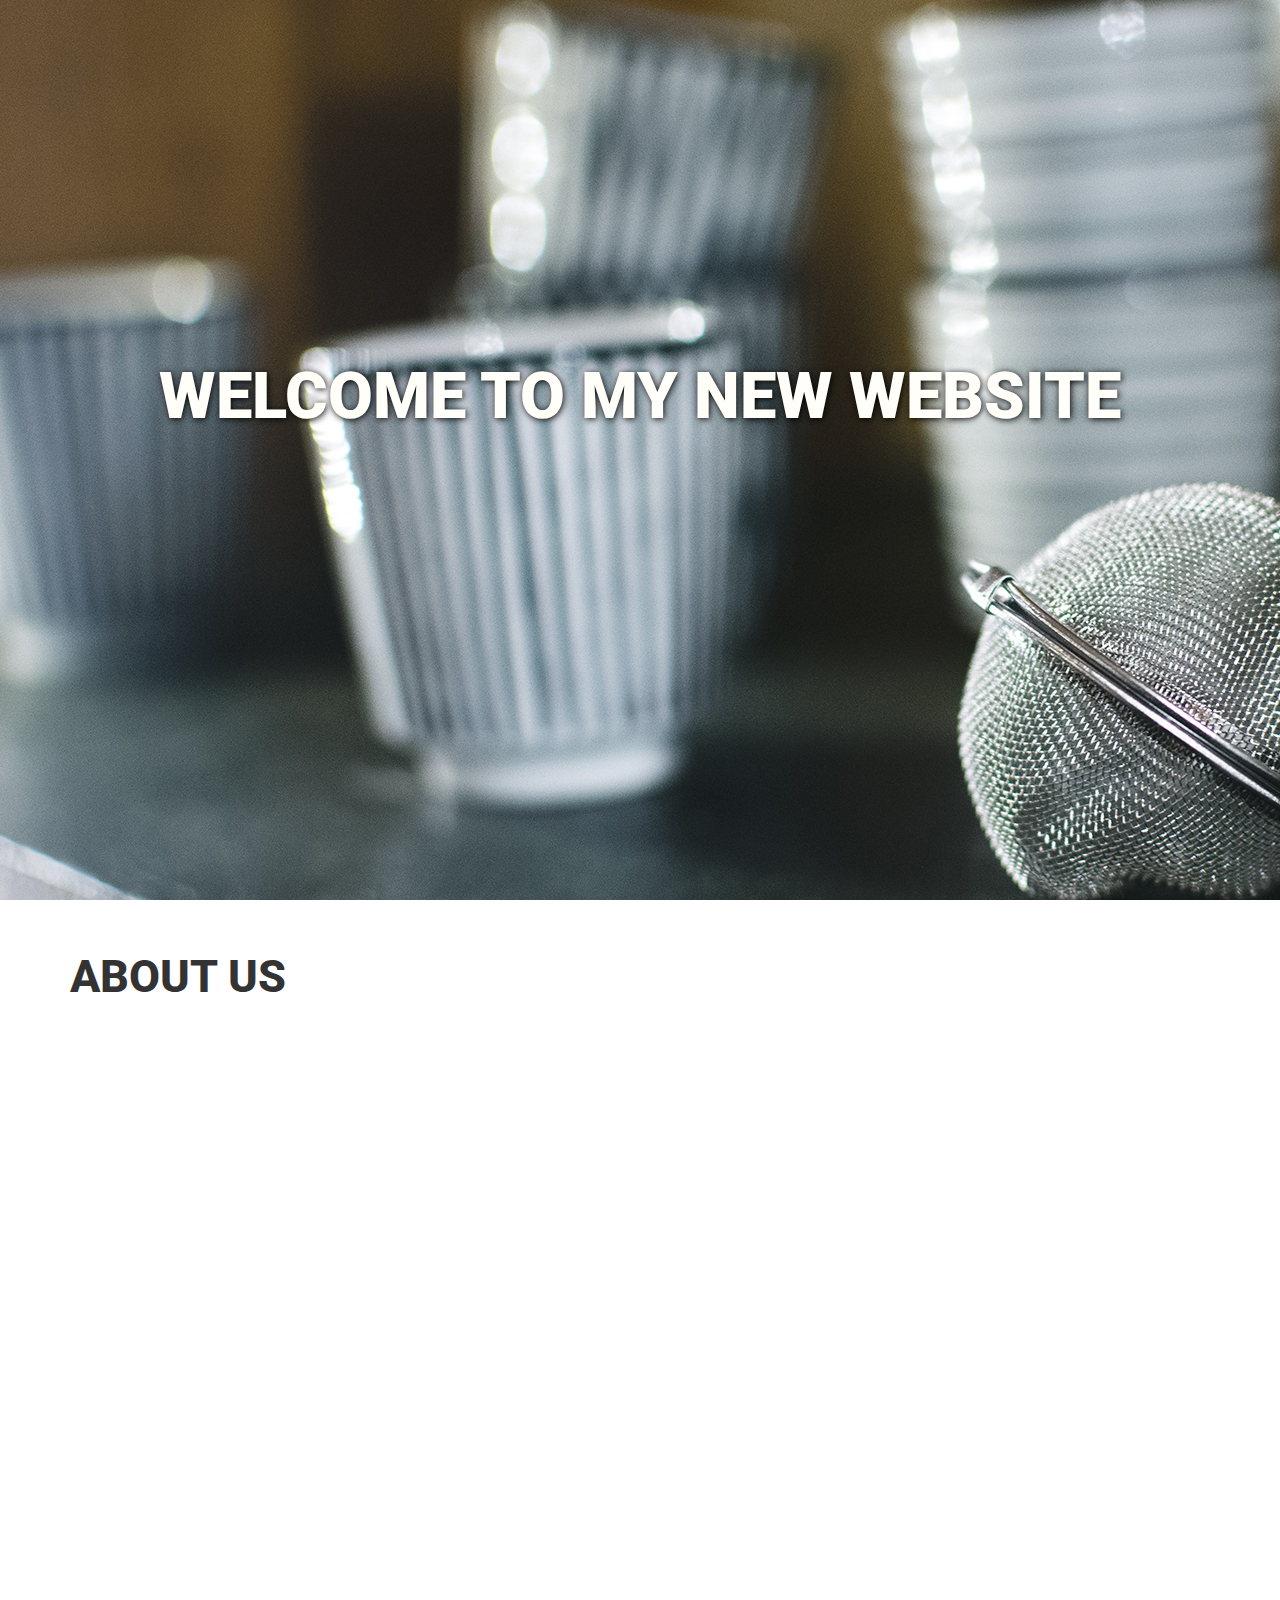
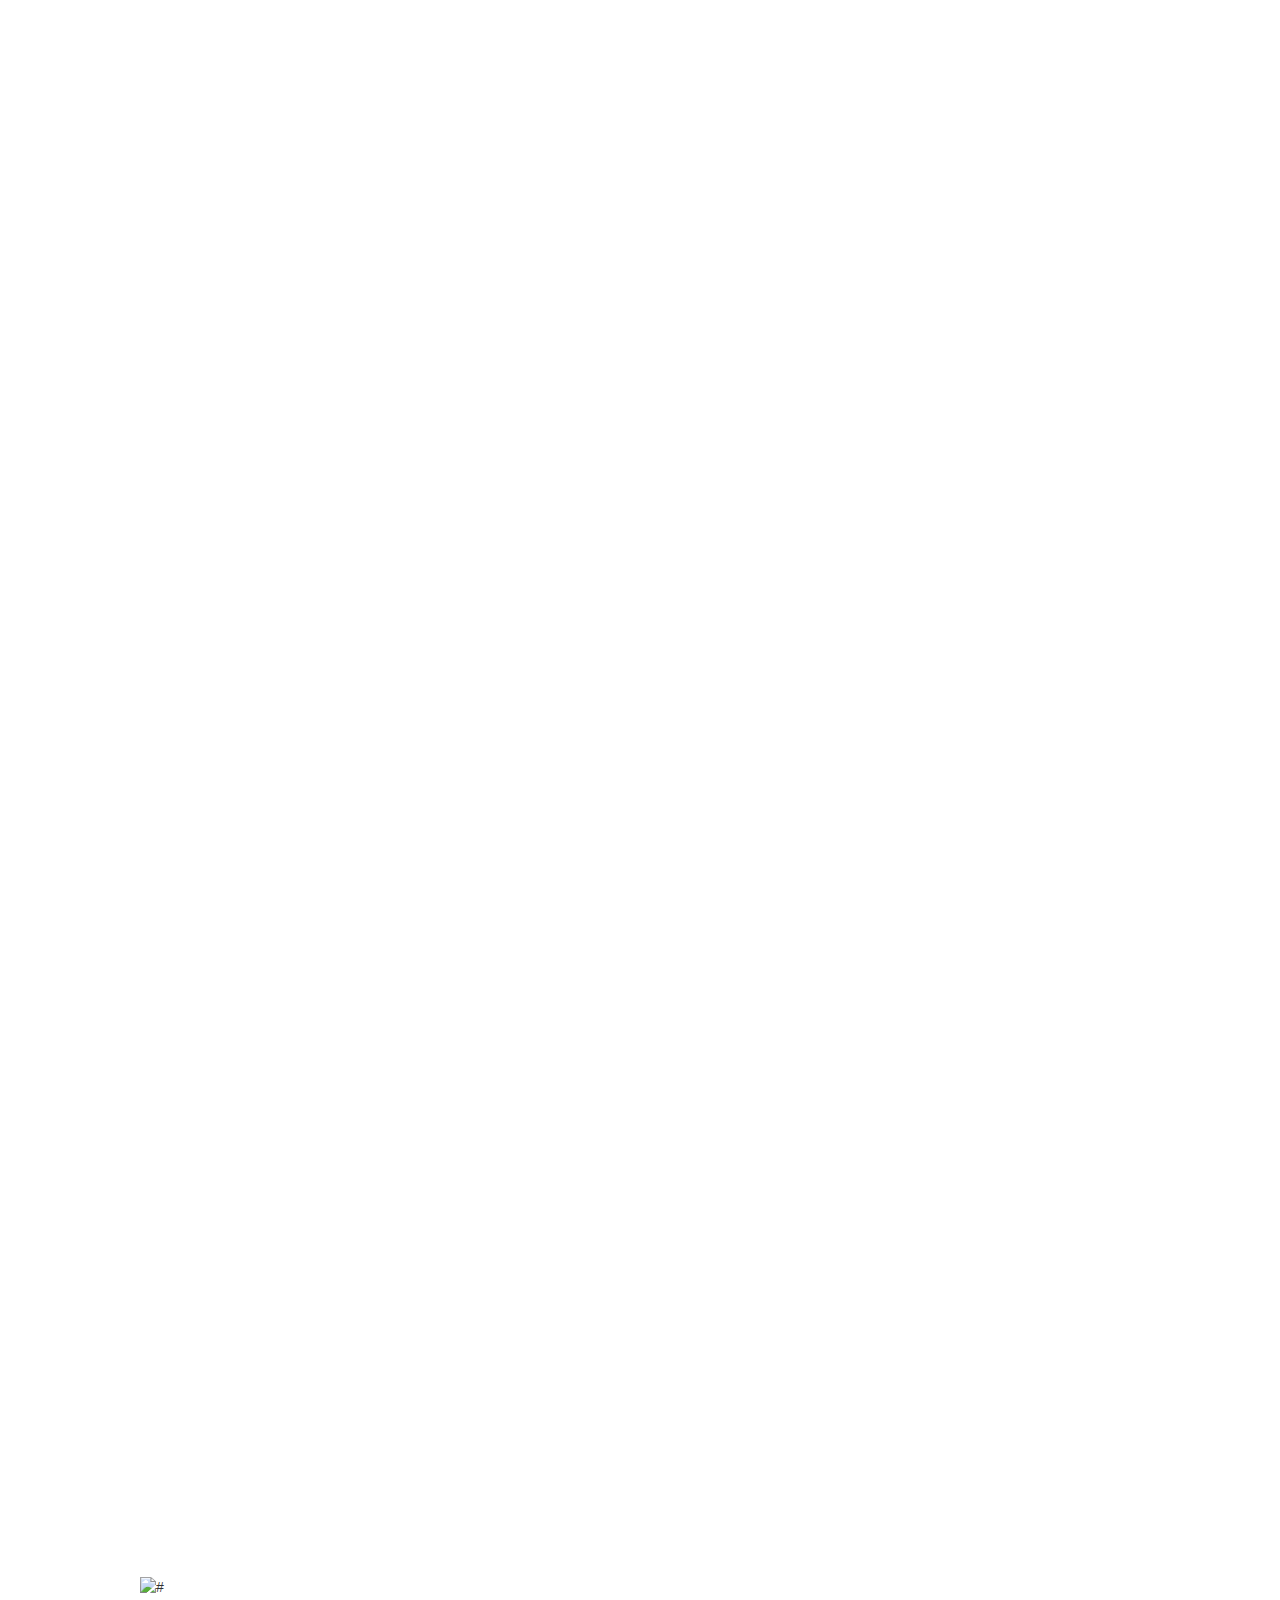
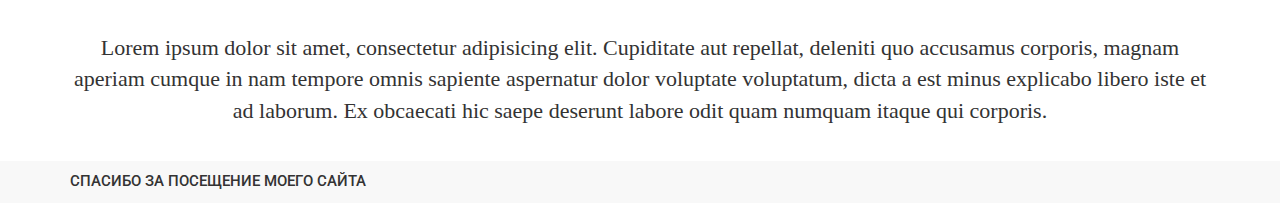
==== index.html @ 980fc137 "First Commmit" ====
<!DOCTYPE html>
<html lang="en">
<head>
    <meta charset="UTF-8">
    <title>Georgiy Pavlov</title>
    <link href="https://fonts.googleapis.com/css?family=Raleway100,300,300i,400,400i,500,700,900|Roboto:100,300,300i,400,400i,500,700,900" rel="stylesheet">
    <link rel="stylesheet" href="assets/css/bootstrap-grid.min.css">
    <link rel="stylesheet" href="assets/css/fm.revealator.jquery.min.css">
    <link rel="stylesheet" href="assets/css/main.css">
    <link rel="stylesheet" href="assets/css/media.css">
</head>
<body>
    <header>
        <div class="slider">
            <div class="slider-page curry"><h1>Welcome to my new website</h1></div>
            <div class="slider-page"><h1>It is my second website</h1></div>
            <div class="slider-page"><h1>And it became even better</h1></div>
        </div>
    </header>
    
    <section class="about-us">
        <div class="container">
            <h2 class="revealator-fade revealator-delay2">About Us</h2>
            <p class="about-us-text revealator-fade revealator-delay2">Lorem ipsum dolor sit amet, consectetur adipisicing elit. Dolor aliquid accusantium quia suscipit officia ut, repudiandae ipsa eveniet architecto, magnam sint, cupiditate nesciunt dolore cum voluptates vitae recusandae non soluta sequi. Non voluptates, explicabo et magni. Consequatur dolorum aspernatur ducimus, doloremque nam, aliquam ad quisquam repudiandae similique eius corporis. Dignissimos odio iure, asperiores eius repellendus nemo quidem commodi modi!</p>
        </div>
    </section>
    
    <section class="photo-institutions">
        <div class="container">
            <h2 class="revealator-zoomin">Photo institutions</h2>
            <div class="photo-institutions-element">
                <img class="photo-institutions-img clearfix revealator-slideleft" src="assets/img/3.jpg" alt="#">
                <h3 class="dish-name revealator-slideup">Moxito</h3>
                <p class="photo-institutions-text revealator-slideup">Lorem ipsum dolor sit amet, consectetur adipisicing elit. Quibusdam adipisci aut tempora nostrum cum hic dicta nobis! Laudantium repellendus, officia. Molestiae voluptate officia a repellat error, distinctio saepe eius nemo. Unde odio debitis, fugit consequuntur distinctio dignissimos, corporis possimus, nesciunt accusamus obcaecati enim aliquid, provident laboriosam velit?</p>
            </div>
            <div class="photo-institutions-element">
                <img class="photo-institutions-img clearfix revealator-slideleft" src="assets/img/4.jpg" alt="#">
                <h3 class="dish-name revealator-slideup">Nuts</h3>
                <p class="photo-institutions-text revealator-slideup">Lorem ipsum dolor sit amet, consectetur adipisicing elit. Rem obcaecati consectetur aperiam doloremque commodi autem nulla sunt sint error repellat totam, non tempore eaque ipsam iusto nesciunt magnam illum laudantium qui tenetur quasi inventore. Quo eveniet porro tempora. Ipsa autem, modi quis, neque quam in dolor dolorum.</p>
            </div>
            <div class="photo-institutions-element">
                <img class="photo-institutions-img clearfix revealator-slideleft" src="assets/img/5.jpg" alt="#">
                <h3 class="dish-name revealator-slideup">Crispy Sticks</h3>
                <p class="photo-institutions-text revealator-slideup">Lorem ipsum dolor sit amet, consectetur adipisicing elit. Enim sapiente error impedit unde nisi tempore quos accusantium non vero quo veritatis, inventore recusandae quasi ex, nulla dolores repellat debitis pariatur architecto ducimus? Earum possimus rerum amet, voluptatum, et autem veniam distinctio. Laborum reiciendis tempora et doloremque fugit.</p>
            </div>
        </div>
    </section>
    
    <section class="restaurant">
        <div class="container">
            <h2 class="revealator-zoomin">Restaurant</h2>
            <img class="restaurant-img" src="assets/img/7.jpg" alt="#">
            <p class="restaurant-text">Lorem ipsum dolor sit amet, consectetur adipisicing elit. Cupiditate aut repellat, deleniti quo accusamus corporis, magnam aperiam cumque in nam tempore omnis sapiente aspernatur dolor voluptate voluptatum, dicta a est minus explicabo libero iste et ad laborum. Ex obcaecati hic saepe deserunt labore odit quam numquam itaque qui corporis.</p>
        </div>
    </section>
    
    <footer>
        <div class="container">   
            <h2 class="footer-text">Спасибо за посещение моего сайта</h2>
        </div>     
    </footer>
    
    <!-- jQuery and Plugins -->
    
    <script src="https://code.jquery.com/jquery-2.2.4.js"></script>
    
    <script src="assets/js/fm.revealator.jquery.min.js"></script>
    
    <!-- JavaScript and jQuery code -->
    
    <script>

    $(document).ready(function(){
        setInterval(function() {
            var currentImage = $('.slider-page.curry');
            var currentImageIndex = $('.slider-page.curry').index();
            var nextImgeIndex = currentImageIndex + 1;
            var nextImage = $('.slider-page').eq(nextImgeIndex);
            currentImage.fadeOut(1200);
            currentImage.removeClass('curry');
        
            if(nextImgeIndex == ($('.slider-page:last').index()+1)){
                $('.slider-page').eq(0).fadeIn(1000);
                $('.slider-page').eq(0).addClass('curry');
            } else {
                nextImage.fadeIn(1000);
                nextImage.addClass('curry');
            }
        }, 7000);
        
    })       
    </script>
    
</body>
</html>
---- assets/css/main.css ----
body {
    height: 100%;
}

h1, h2, h3, h4, h5, h6, p {
    padding: 0;
    margin: 0;
}

.clearfix {
    clear: both;
}

header {
    width: 100vh;
}

.slider-page {
    background: url(../img/1.jpg) no-repeat center top / cover;
    display: none;
}

.slider-page:nth-child(1) {
    background: url(../img/1.jpg);
}

.slider-page:nth-child(2) {
    background: url(../img/2.jpg);
}

.slider-page:nth-child(3) {
    background: url(../img/3.jpg);
}

.slider-page.curry {
    display: block;
}

h1 {
    font-family: 'Roboto';
    font-size: 65px;
    font-weight: 900;
    text-align: center;
    text-transform: uppercase;
    padding-top: 350px;
    color: #fffef8;
    text-shadow: 1px 1px 7px #000;
}

h2 {
    font-family: 'Roboto';
    font-size: 45px;
    font-weight: 800;
    text-transform: uppercase;
    padding-bottom: 20px;
}

p {
    font-family: 'Raleway';
    font-size: 22px;
    font-weight: 300;
}

.photo-institutions-element {
    display: inline-block;
    padding: 25px 0;
}

.photo-institutions-text {
    padding-top: 80px;
}

.photo-institutions-img {
    width: 400px;
    float: right;
}

h3 {
    font-family: 'Roboto';
    font-size: 40px;
    font-weight: 700;
    text-transform: uppercase;
    padding-top: 70px;
}

.restaurant-img {
    display: block;
    width: 1000px;
    margin: 0 auto;
}

.restaurant-text {
    padding: 35px 0;
    text-align: center;
}

footer {
    background-color: #f8f8f8;
}

.footer-text {
    padding: 10px 0;
    font-size: 15px;
    font-weight: 500;
}
---- assets/css/media.css ----
/*==========  Desktop First Method  ==========*/

/* Large Devices, Wide Screens */
@media only screen and (max-width : 1200px) {
}

/* Medium Devices, Desktops */
@media only screen and (max-width : 992px) {
}

/* Small Devices, Tablets */
@media only screen and (max-width : 768px) {
}

/* Extra Small Devices, Phones */
@media only screen and (max-width : 480px) {
}

/* Custom, iPhone Retina */
@media only screen and (max-width : 320px) {
}


/*==========  Mobile First Method  ==========*/

/* Custom, iPhone Retina */
@media only screen and (min-width : 320px) {
    .slider-page {
        height: 80vh;
    }
    h2 {
        padding-top: 20px;
    }
    .restaurant-img {
        width: 500px;
    }
    header {
        width: 900px;
    }
}

/* Extra Small Devices, Phones */
@media only screen and (min-width : 480px) {
    .slider-page {
        height: 80vh;
    }
    h2 {
        padding-top: 20px;
    }
    .restaurant-img {
        width: 500px;
    }
    header {
        width: 900px;
    }
}

/* Small Devices, Tablets */
@media only screen and (min-width : 768px) {
    .slider-page {
        height: 80vh;
    }
    h2 {
        padding-top: 20px;
    }
    .restaurant-img {
        width: 500px;
    }
    header {
        width: 900px;
    }
}

/* Medium Devices, Desktops */
@media only screen and (min-width : 992px) {
    .slider-page {
        height: 77vh;
    }
    h2 {
        padding-top: 45px;
    }
    .restaurant-img {
        width: 1000px;
    }
    header {
        width: 100%;
    }
}

 /* Large Devices, Wide Screens */
@media only screen and (min-width : 1200px) {
    .slider-page {
        height: 100vh;
    }
    h2 {
        padding-top: 45px;
    }
    .restaurant-img {
        width: 1000px;
    }
    header {
        width: 100%;
    }
}
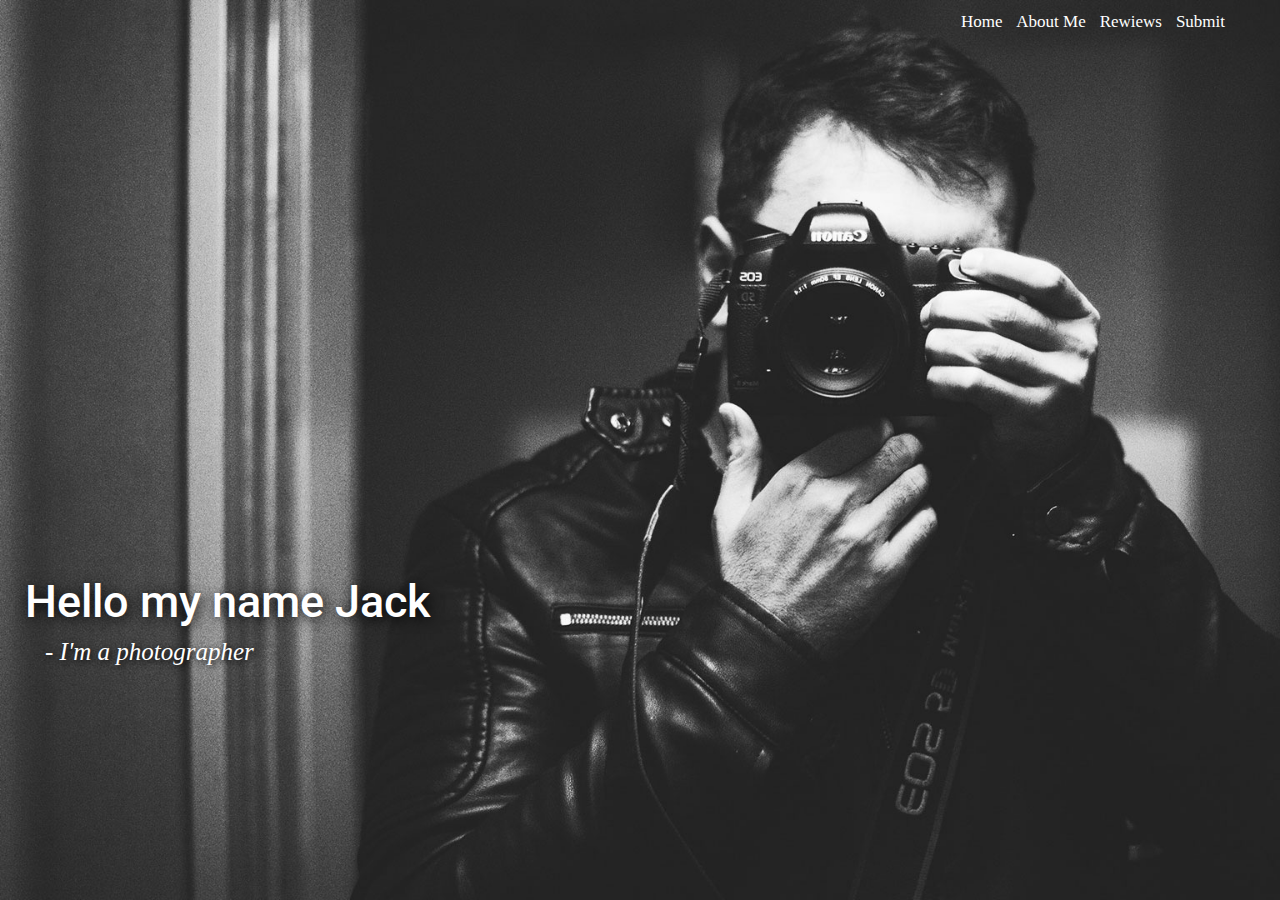
==== commit 10d08637: "Add files via upload" ====
--- a/index.html
+++ b/index.html
@@ -1,95 +1,28 @@
-<!DOCTYPE html>
-<html lang="en">
-<head>
-    <meta charset="UTF-8">
-    <title>Georgiy Pavlov</title>
-    <link href="https://fonts.googleapis.com/css?family=Raleway100,300,300i,400,400i,500,700,900|Roboto:100,300,300i,400,400i,500,700,900" rel="stylesheet">
-    <link rel="stylesheet" href="assets/css/bootstrap-grid.min.css">
-    <link rel="stylesheet" href="assets/css/fm.revealator.jquery.min.css">
-    <link rel="stylesheet" href="assets/css/main.css">
-    <link rel="stylesheet" href="assets/css/media.css">
-</head>
-<body>
-    <header>
-        <div class="slider">
-            <div class="slider-page curry"><h1>Welcome to my new website</h1></div>
-            <div class="slider-page"><h1>It is my second website</h1></div>
-            <div class="slider-page"><h1>And it became even better</h1></div>
-        </div>
-    </header>
-    
-    <section class="about-us">
-        <div class="container">
-            <h2 class="revealator-fade revealator-delay2">About Us</h2>
-            <p class="about-us-text revealator-fade revealator-delay2">Lorem ipsum dolor sit amet, consectetur adipisicing elit. Dolor aliquid accusantium quia suscipit officia ut, repudiandae ipsa eveniet architecto, magnam sint, cupiditate nesciunt dolore cum voluptates vitae recusandae non soluta sequi. Non voluptates, explicabo et magni. Consequatur dolorum aspernatur ducimus, doloremque nam, aliquam ad quisquam repudiandae similique eius corporis. Dignissimos odio iure, asperiores eius repellendus nemo quidem commodi modi!</p>
-        </div>
-    </section>
-    
-    <section class="photo-institutions">
-        <div class="container">
-            <h2 class="revealator-zoomin">Photo institutions</h2>
-            <div class="photo-institutions-element">
-                <img class="photo-institutions-img clearfix revealator-slideleft" src="assets/img/3.jpg" alt="#">
-                <h3 class="dish-name revealator-slideup">Moxito</h3>
-                <p class="photo-institutions-text revealator-slideup">Lorem ipsum dolor sit amet, consectetur adipisicing elit. Quibusdam adipisci aut tempora nostrum cum hic dicta nobis! Laudantium repellendus, officia. Molestiae voluptate officia a repellat error, distinctio saepe eius nemo. Unde odio debitis, fugit consequuntur distinctio dignissimos, corporis possimus, nesciunt accusamus obcaecati enim aliquid, provident laboriosam velit?</p>
-            </div>
-            <div class="photo-institutions-element">
-                <img class="photo-institutions-img clearfix revealator-slideleft" src="assets/img/4.jpg" alt="#">
-                <h3 class="dish-name revealator-slideup">Nuts</h3>
-                <p class="photo-institutions-text revealator-slideup">Lorem ipsum dolor sit amet, consectetur adipisicing elit. Rem obcaecati consectetur aperiam doloremque commodi autem nulla sunt sint error repellat totam, non tempore eaque ipsam iusto nesciunt magnam illum laudantium qui tenetur quasi inventore. Quo eveniet porro tempora. Ipsa autem, modi quis, neque quam in dolor dolorum.</p>
-            </div>
-            <div class="photo-institutions-element">
-                <img class="photo-institutions-img clearfix revealator-slideleft" src="assets/img/5.jpg" alt="#">
-                <h3 class="dish-name revealator-slideup">Crispy Sticks</h3>
-                <p class="photo-institutions-text revealator-slideup">Lorem ipsum dolor sit amet, consectetur adipisicing elit. Enim sapiente error impedit unde nisi tempore quos accusantium non vero quo veritatis, inventore recusandae quasi ex, nulla dolores repellat debitis pariatur architecto ducimus? Earum possimus rerum amet, voluptatum, et autem veniam distinctio. Laborum reiciendis tempora et doloremque fugit.</p>
-            </div>
-        </div>
-    </section>
-    
-    <section class="restaurant">
-        <div class="container">
-            <h2 class="revealator-zoomin">Restaurant</h2>
-            <img class="restaurant-img" src="assets/img/7.jpg" alt="#">
-            <p class="restaurant-text">Lorem ipsum dolor sit amet, consectetur adipisicing elit. Cupiditate aut repellat, deleniti quo accusamus corporis, magnam aperiam cumque in nam tempore omnis sapiente aspernatur dolor voluptate voluptatum, dicta a est minus explicabo libero iste et ad laborum. Ex obcaecati hic saepe deserunt labore odit quam numquam itaque qui corporis.</p>
-        </div>
-    </section>
-    
-    <footer>
-        <div class="container">   
-            <h2 class="footer-text">Спасибо за посещение моего сайта</h2>
-        </div>     
-    </footer>
-    
-    <!-- jQuery and Plugins -->
-    
-    <script src="https://code.jquery.com/jquery-2.2.4.js"></script>
-    
-    <script src="assets/js/fm.revealator.jquery.min.js"></script>
-    
-    <!-- JavaScript and jQuery code -->
-    
-    <script>
-
-    $(document).ready(function(){
-        setInterval(function() {
-            var currentImage = $('.slider-page.curry');
-            var currentImageIndex = $('.slider-page.curry').index();
-            var nextImgeIndex = currentImageIndex + 1;
-            var nextImage = $('.slider-page').eq(nextImgeIndex);
-            currentImage.fadeOut(1200);
-            currentImage.removeClass('curry');
-        
-            if(nextImgeIndex == ($('.slider-page:last').index()+1)){
-                $('.slider-page').eq(0).fadeIn(1000);
-                $('.slider-page').eq(0).addClass('curry');
-            } else {
-                nextImage.fadeIn(1000);
-                nextImage.addClass('curry');
-            }
-        }, 7000);
-        
-    })       
-    </script>
-    
-</body>
+<!DOCTYPE html>
+<html lang="en">
+<head>
+    <meta charset="UTF-8">
+    <title>Portfoilo Site</title>
+    <link href="https://fonts.googleapis.com/css?family=Raleway100,300,300i,400,400i,500,700,900|Roboto:100,300,300i,400,400i,500,700,900" rel="stylesheet">
+    <link rel="stylesheet" href="assets/css/bootstrap-grid.min.css">
+    <link rel="stylesheet" href="assets/css/fm.revealator.jquery.min.css">
+    <link rel="stylesheet" href="assets/css/main.css">
+    <link rel="stylesheet" href="assets/css/media.css">
+</head>
+<body>
+    <header>
+        <ul class="revealator-slideright">
+            <li><a href="#">Home</a></li>
+            <li><a href="#">About Me</a></li>
+            <li><a href="#">Rewiews</a></li>
+            <li><a href="#">Submit</a></li>
+        </ul>
+        <h1 class="revealator-slideright">Hello my name Jack</h1>
+        <p class="header-text revealator-slideright">- I'm a photographer</p>
+    </header>
+    
+    <script src="https://code.jquery.com/jquery-2.2.4.js"></script>
+    
+    <script src="assets/js/fm.revealator.jquery.min.js"></script>
+</body>
 </html>--- a/assets/css/main.css
+++ b/assets/css/main.css
@@ -1,105 +1,47 @@
-body {
-    height: 100%;
-}
-
-h1, h2, h3, h4, h5, h6, p {
-    padding: 0;
-    margin: 0;
-}
-
-.clearfix {
-    clear: both;
-}
-
-header {
-    width: 100vh;
-}
-
-.slider-page {
-    background: url(../img/1.jpg) no-repeat center top / cover;
-    display: none;
-}
-
-.slider-page:nth-child(1) {
-    background: url(../img/1.jpg);
-}
-
-.slider-page:nth-child(2) {
-    background: url(../img/2.jpg);
-}
-
-.slider-page:nth-child(3) {
-    background: url(../img/3.jpg);
-}
-
-.slider-page.curry {
-    display: block;
-}
-
-h1 {
-    font-family: 'Roboto';
-    font-size: 65px;
-    font-weight: 900;
-    text-align: center;
-    text-transform: uppercase;
-    padding-top: 350px;
-    color: #fffef8;
-    text-shadow: 1px 1px 7px #000;
-}
-
-h2 {
-    font-family: 'Roboto';
-    font-size: 45px;
-    font-weight: 800;
-    text-transform: uppercase;
-    padding-bottom: 20px;
-}
-
-p {
-    font-family: 'Raleway';
-    font-size: 22px;
-    font-weight: 300;
-}
-
-.photo-institutions-element {
-    display: inline-block;
-    padding: 25px 0;
-}
-
-.photo-institutions-text {
-    padding-top: 80px;
-}
-
-.photo-institutions-img {
-    width: 400px;
-    float: right;
-}
-
-h3 {
-    font-family: 'Roboto';
-    font-size: 40px;
-    font-weight: 700;
-    text-transform: uppercase;
-    padding-top: 70px;
-}
-
-.restaurant-img {
-    display: block;
-    width: 1000px;
-    margin: 0 auto;
-}
-
-.restaurant-text {
-    padding: 35px 0;
-    text-align: center;
-}
-
-footer {
-    background-color: #f8f8f8;
-}
-
-.footer-text {
-    padding: 10px 0;
-    font-size: 15px;
-    font-weight: 500;
+h1, h2, h3, h4, p, li, a, ul {
+    padding: 0;
+    margin: 0;
+}
+
+header {
+    background: url(../img/1.jpg) no-repeat center top / cover;
+    height: 100vh;
+}
+
+h1 {
+    font-family: 'Roboto';
+    font-size: 45px;
+    font-weight: 500;
+    color: #fff;
+    padding: 570px 0 0 25px;
+    text-shadow: 2px 2px 14px #000;
+}
+
+p {
+    font-family: 'Raleway';
+    font-size: 25px;
+    color: #fff;
+    font-weight: 300;
+    font-style: italic;
+    padding-left: 45px;
+    text-shadow: 2px 2px 7px #000;
+}
+
+a {
+    font-family: 'Raleway';
+    font-size: 17px;
+    color: #fff;
+    font-weight: 300;  
+}
+
+ul {
+    float: right;
+    margin-right: 45px;
+    margin-top: 10px;
+}
+
+li {
+    display: inline-block;
+    text-decoration: none;
+    margin-right: 10px;
 }--- a/assets/css/media.css
+++ b/assets/css/media.css
@@ -1,104 +1,49 @@
-/*==========  Desktop First Method  ==========*/
-
-/* Large Devices, Wide Screens */
-@media only screen and (max-width : 1200px) {
-}
-
-/* Medium Devices, Desktops */
-@media only screen and (max-width : 992px) {
-}
-
-/* Small Devices, Tablets */
-@media only screen and (max-width : 768px) {
-}
-
-/* Extra Small Devices, Phones */
-@media only screen and (max-width : 480px) {
-}
-
-/* Custom, iPhone Retina */
-@media only screen and (max-width : 320px) {
-}
-
-
-/*==========  Mobile First Method  ==========*/
-
-/* Custom, iPhone Retina */
-@media only screen and (min-width : 320px) {
-    .slider-page {
-        height: 80vh;
-    }
-    h2 {
-        padding-top: 20px;
-    }
-    .restaurant-img {
-        width: 500px;
-    }
-    header {
-        width: 900px;
-    }
-}
-
-/* Extra Small Devices, Phones */
-@media only screen and (min-width : 480px) {
-    .slider-page {
-        height: 80vh;
-    }
-    h2 {
-        padding-top: 20px;
-    }
-    .restaurant-img {
-        width: 500px;
-    }
-    header {
-        width: 900px;
-    }
-}
-
-/* Small Devices, Tablets */
-@media only screen and (min-width : 768px) {
-    .slider-page {
-        height: 80vh;
-    }
-    h2 {
-        padding-top: 20px;
-    }
-    .restaurant-img {
-        width: 500px;
-    }
-    header {
-        width: 900px;
-    }
-}
-
-/* Medium Devices, Desktops */
-@media only screen and (min-width : 992px) {
-    .slider-page {
-        height: 77vh;
-    }
-    h2 {
-        padding-top: 45px;
-    }
-    .restaurant-img {
-        width: 1000px;
-    }
-    header {
-        width: 100%;
-    }
-}
-
- /* Large Devices, Wide Screens */
-@media only screen and (min-width : 1200px) {
-    .slider-page {
-        height: 100vh;
-    }
-    h2 {
-        padding-top: 45px;
-    }
-    .restaurant-img {
-        width: 1000px;
-    }
-    header {
-        width: 100%;
-    }
+/*==========  Desktop First Method  ==========*/
+
+/* Large Devices, Wide Screens */
+@media only screen and (max-width : 1200px) {
+}
+
+/* Medium Devices, Desktops */
+@media only screen and (max-width : 992px) {
+}
+
+/* Small Devices, Tablets */
+@media only screen and (max-width : 768px) {
+}
+
+/* Extra Small Devices, Phones */
+@media only screen and (max-width : 480px) {
+}
+
+/* Custom, iPhone Retina */
+@media only screen and (max-width : 320px) {
+}
+
+
+/*==========  Mobile First Method  ==========*/
+
+/* Custom, iPhone Retina */
+@media only screen and (min-width : 320px) {
+    
+}
+
+/* Extra Small Devices, Phones */
+@media only screen and (min-width : 480px) {
+    
+}
+
+/* Small Devices, Tablets */
+@media only screen and (min-width : 768px) {
+    1
+}
+
+/* Medium Devices, Desktops */
+@media only screen and (min-width : 992px) {
+    
+}
+
+ /* Large Devices, Wide Screens */
+@media only screen and (min-width : 1200px) {
+    
 }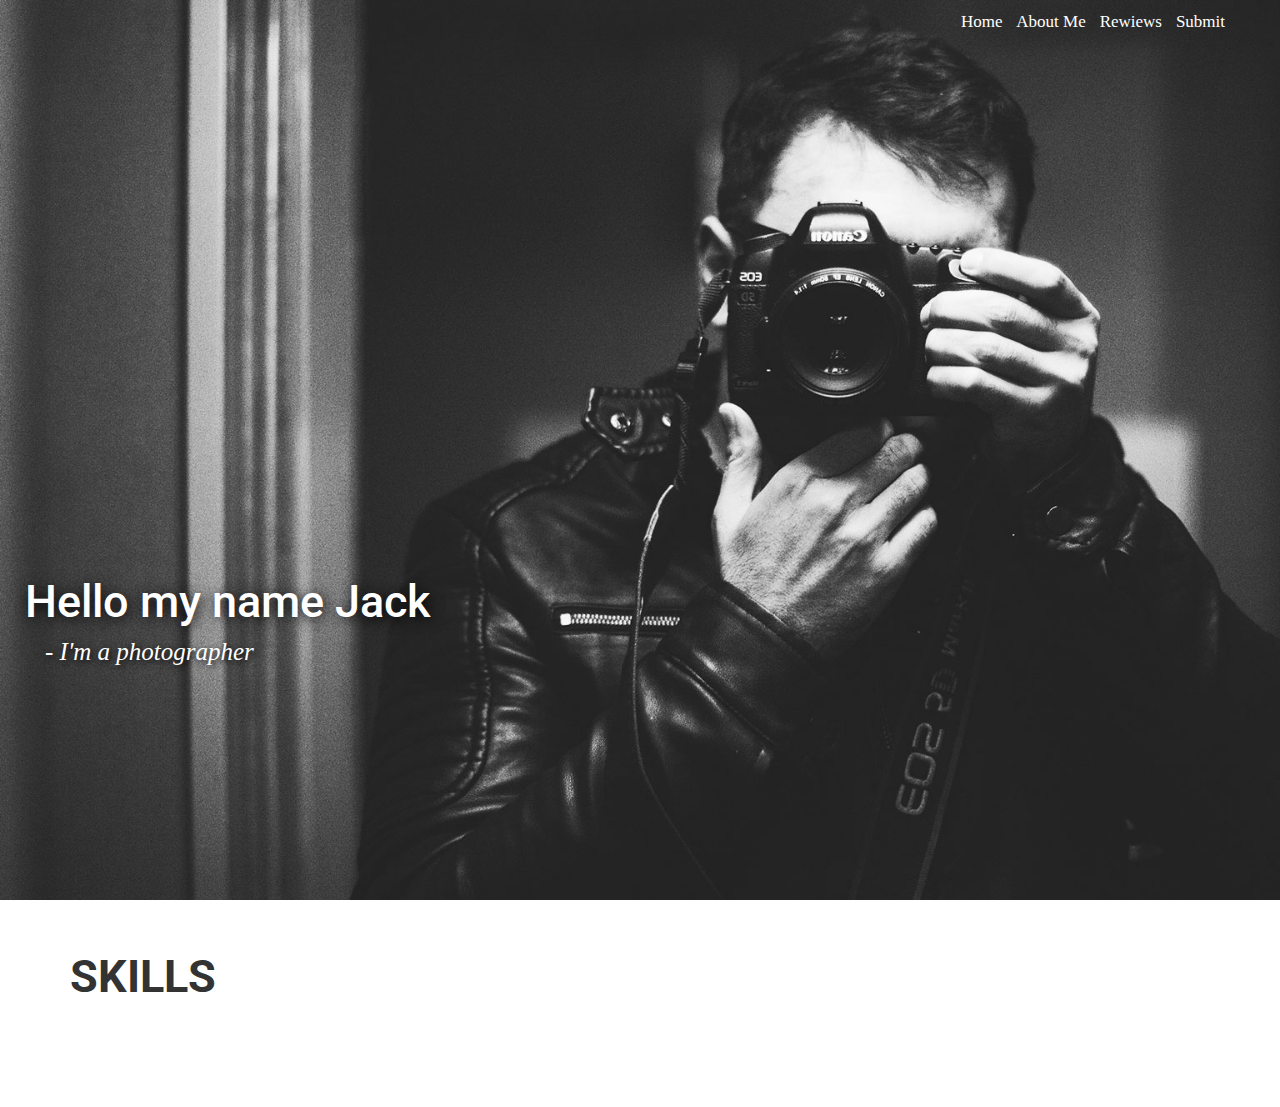
==== commit 1d754897: "Add files via upload" ====
--- a/index.html
+++ b/index.html
@@ -21,6 +21,24 @@
         <p class="header-text revealator-slideright">- I'm a photographer</p>
     </header>
     
+    <section class="skills">
+        <div class="container">
+            <h2 class="revealator-slideright">Skills</h2>
+            <div class="col-lg-4 item-skill revealator-zoomin">
+                <img class="skill-img" src="http://placehold.it/250x300" alt="#">
+                <p class="skill-text">Lorem ipsum dolor sit amet, consectetur adipisicing elit. Libero pariatur est tempore.</p>
+            </div>
+            <div class="col-lg-4 item-skill revealator-zoomin">
+                <img class="skill-img" src="http://placehold.it/250x300" alt="#">
+                <p class="skill-text">Lorem ipsum dolor sit amet, consectetur adipisicing elit. Libero pariatur est tempore.</p>
+            </div>
+            <div class="col-lg-4 item-skill revealator-zoomin">
+                <img class="skill-img" src="http://placehold.it/250x300" alt="#">
+                <p class="skill-text">Lorem ipsum dolor sit amet, consectetur adipisicing elit. Libero pariatur est tempore.</p>
+            </div>
+        </div>
+    </section>
+    
     <script src="https://code.jquery.com/jquery-2.2.4.js"></script>
     
     <script src="assets/js/fm.revealator.jquery.min.js"></script>
--- a/assets/css/main.css
+++ b/assets/css/main.css
@@ -17,14 +17,26 @@
     text-shadow: 2px 2px 14px #000;
 }
 
+h2 {
+    font-family: 'Roboto';
+    font-size: 45px;
+    font-weight: 700;
+    text-transform: uppercase;
+    padding-top: 45px;
+}
+
 p {
     font-family: 'Raleway';
+    font-size: 15px;
+    font-weight: 300;
+}
+
+.header-text {
+    font-style: italic;
+    text-shadow: 2px 2px 7px #000;
     font-size: 25px;
     color: #fff;
-    font-weight: 300;
-    font-style: italic;
     padding-left: 45px;
-    text-shadow: 2px 2px 7px #000;
 }
 
 a {
@@ -44,4 +56,20 @@
     display: inline-block;
     text-decoration: none;
     margin-right: 10px;
+}
+
+.item-skill {
+    padding-top: 35px;
+}
+
+.skill-img {
+    position: relative;
+    display: block;
+    margin: 0 auto;
+}
+
+.skill-text {
+    position: relative;
+    display: block;
+    text-align: center;
 }--- a/assets/css/media.css
+++ b/assets/css/media.css
@@ -25,25 +25,35 @@
 
 /* Custom, iPhone Retina */
 @media only screen and (min-width : 320px) {
-    
+    h1 {
+        padding-top: 770px;
+    }
 }
 
 /* Extra Small Devices, Phones */
 @media only screen and (min-width : 480px) {
-    
+    h1 {
+        padding-top: 770px;
+    }
 }
 
 /* Small Devices, Tablets */
 @media only screen and (min-width : 768px) {
-    1
+    h1 {
+        padding-top: 770px;
+    }
 }
 
 /* Medium Devices, Desktops */
 @media only screen and (min-width : 992px) {
-    
+    h1 {
+        padding-top: 570px;
+    }
 }
 
  /* Large Devices, Wide Screens */
 @media only screen and (min-width : 1200px) {
-    
+    h1 {
+        padding-top: 570px;
+    }
 }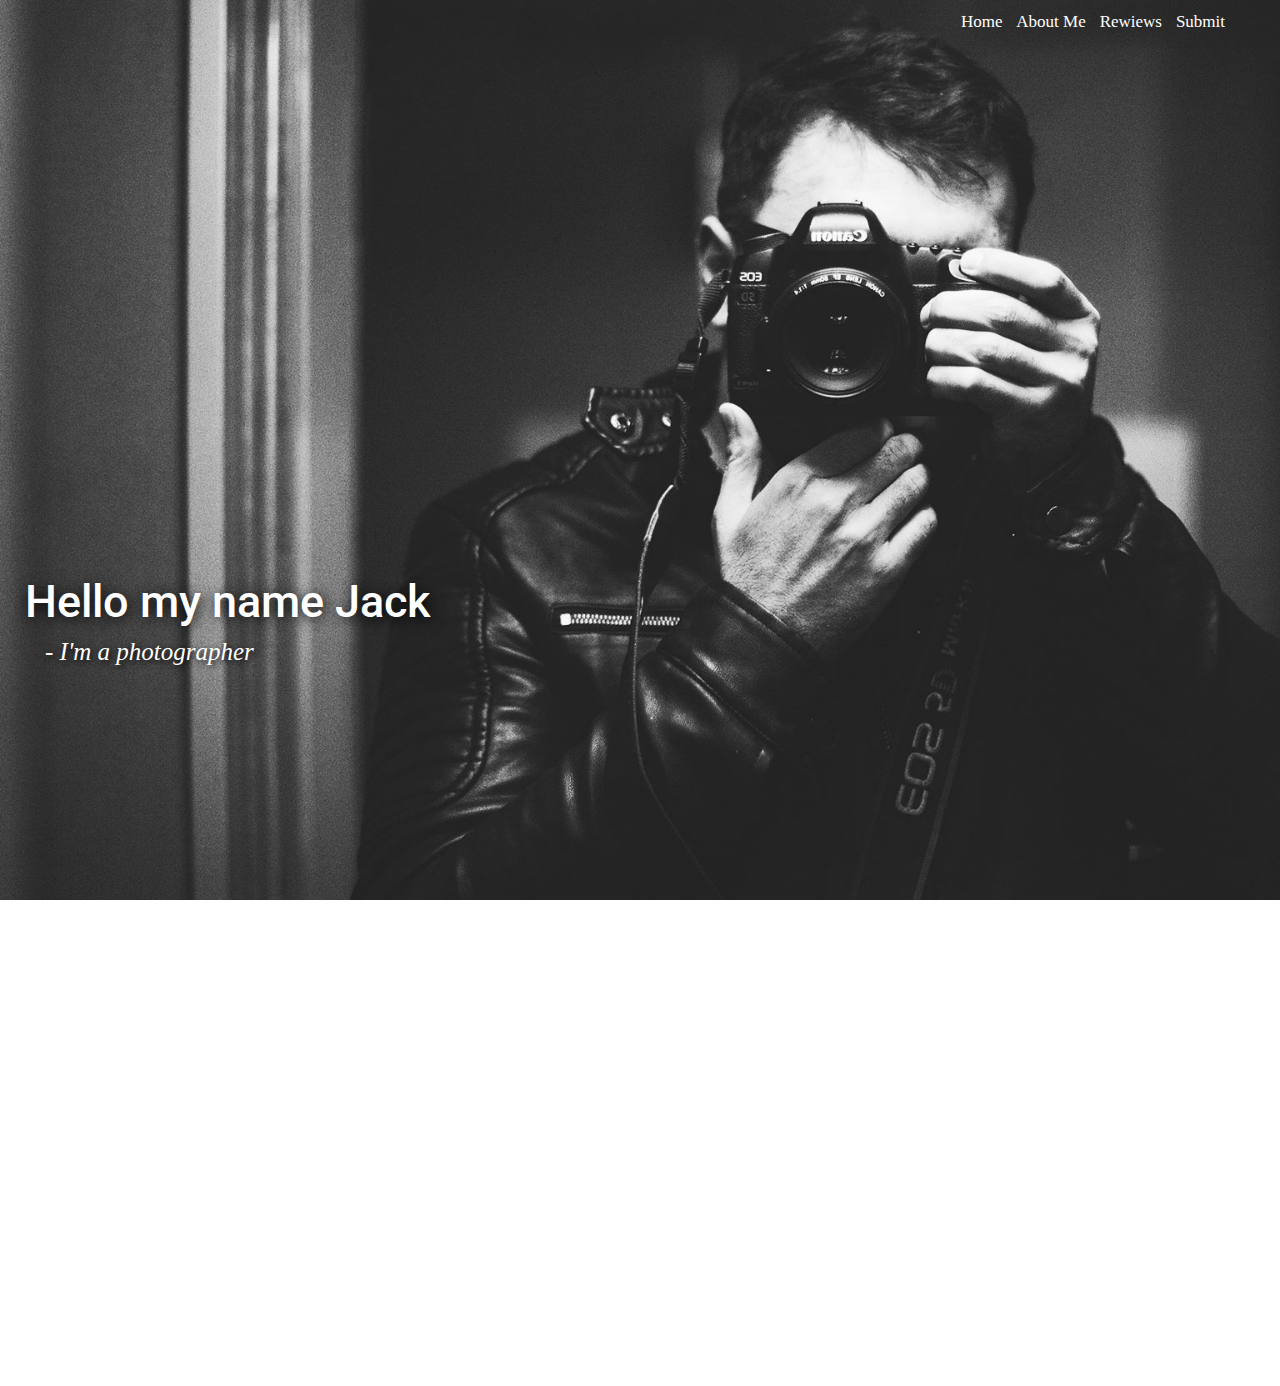
==== commit caa82b11: "Add files via upload" ====
--- a/index.html
+++ b/index.html
@@ -13,7 +13,7 @@
     <header>
         <ul class="revealator-slideright">
             <li><a href="#">Home</a></li>
-            <li><a href="#">About Me</a></li>
+            <li><a href="about-me.html">About Me</a></li>
             <li><a href="#">Rewiews</a></li>
             <li><a href="#">Submit</a></li>
         </ul>
@@ -39,6 +39,15 @@
         </div>
     </section>
     
+    <section class="photos">
+        <div class="container">
+            <h2 class="revealator-slideright">Photos</h2>
+            <img class="revealator-zoomin photos-web" alt="#" src="http://placehold.it/600x420">
+            <img class="revealator-zoomin photos-web" alt="#" src="http://placehold.it/600x420">
+            <img class="revealator-zoomin photos-web" alt="#" src="http://placehold.it/600x420">
+        </div>
+    </section>
+    
     <script src="https://code.jquery.com/jquery-2.2.4.js"></script>
     
     <script src="assets/js/fm.revealator.jquery.min.js"></script>
--- a/assets/css/main.css
+++ b/assets/css/main.css
@@ -1,6 +1,10 @@
 h1, h2, h3, h4, p, li, a, ul {
     padding: 0;
     margin: 0;
+}
+
+section {
+    padding: 30px 0;
 }
 
 header {
@@ -22,7 +26,6 @@
     font-size: 45px;
     font-weight: 700;
     text-transform: uppercase;
-    padding-top: 45px;
 }
 
 p {
@@ -72,4 +75,9 @@
     position: relative;
     display: block;
     text-align: center;
+}
+
+.photos-web {
+    display: block;
+    margin: 20px auto;
 }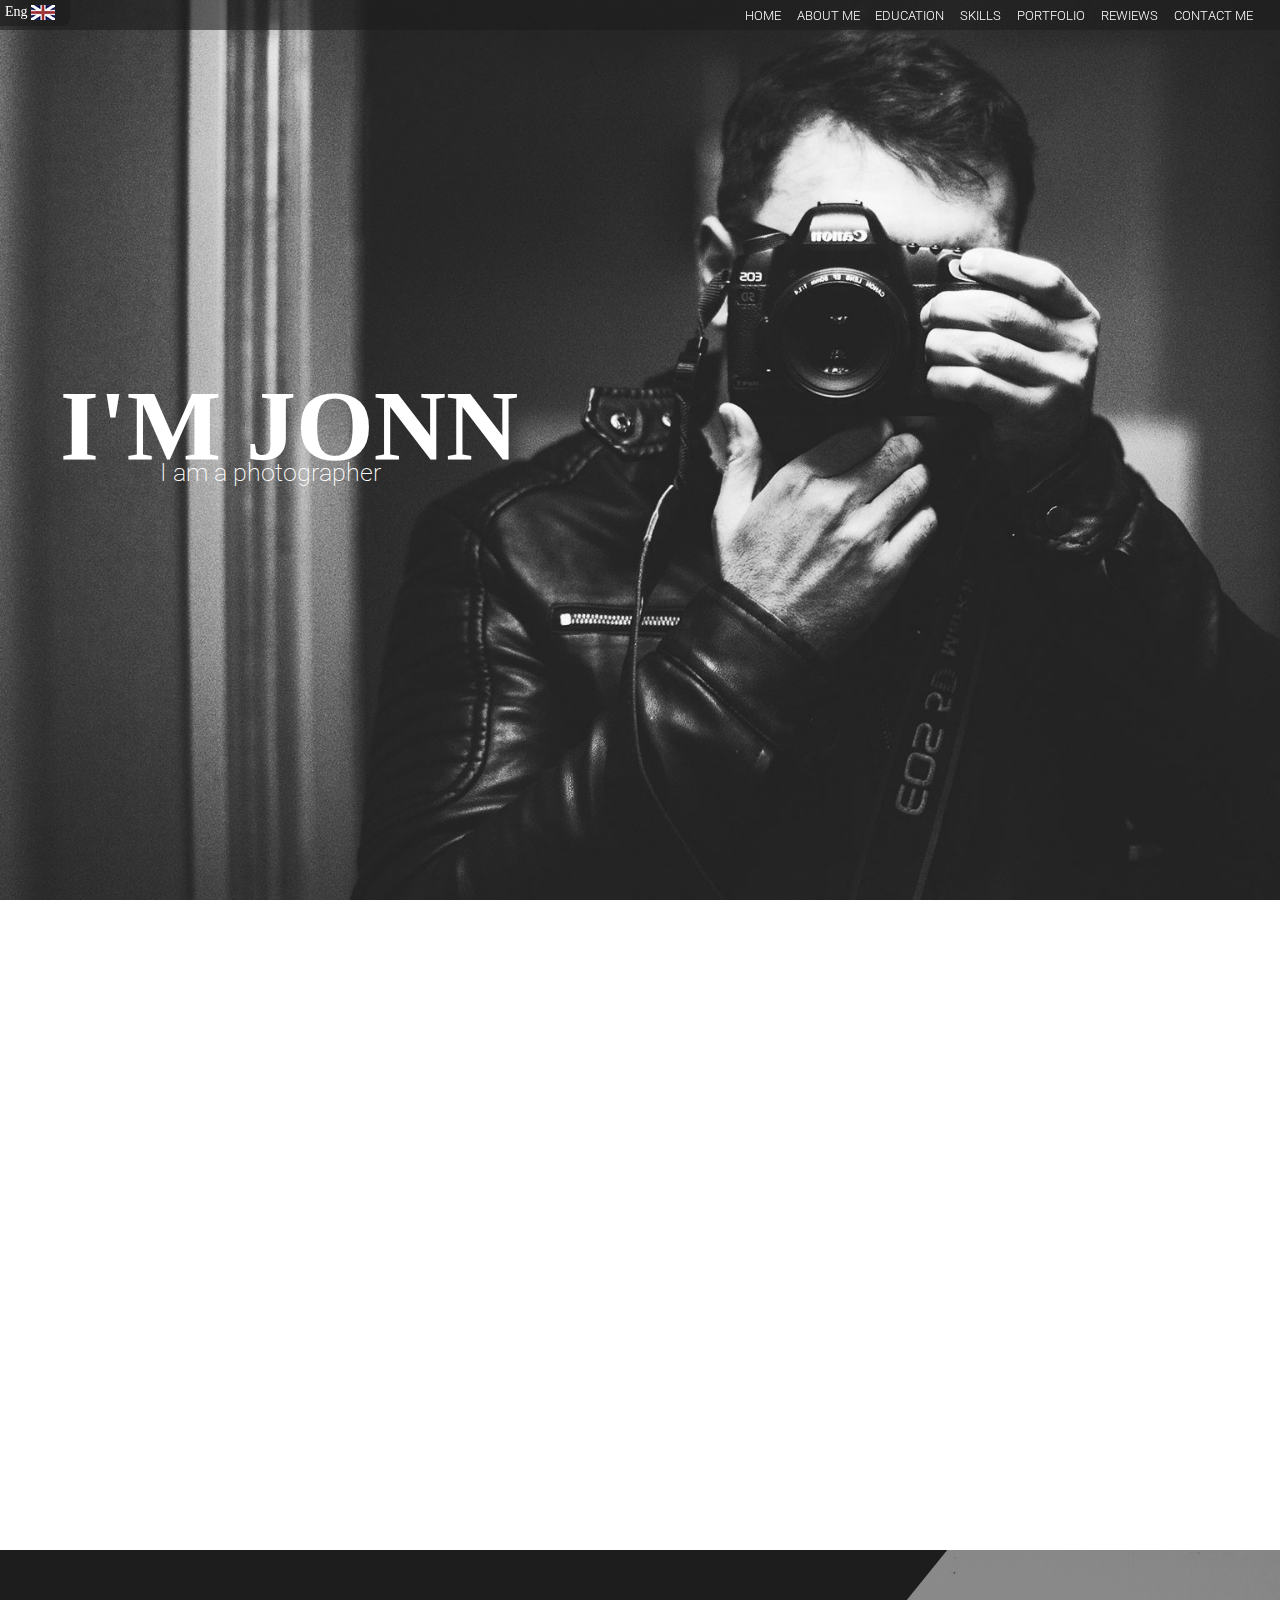
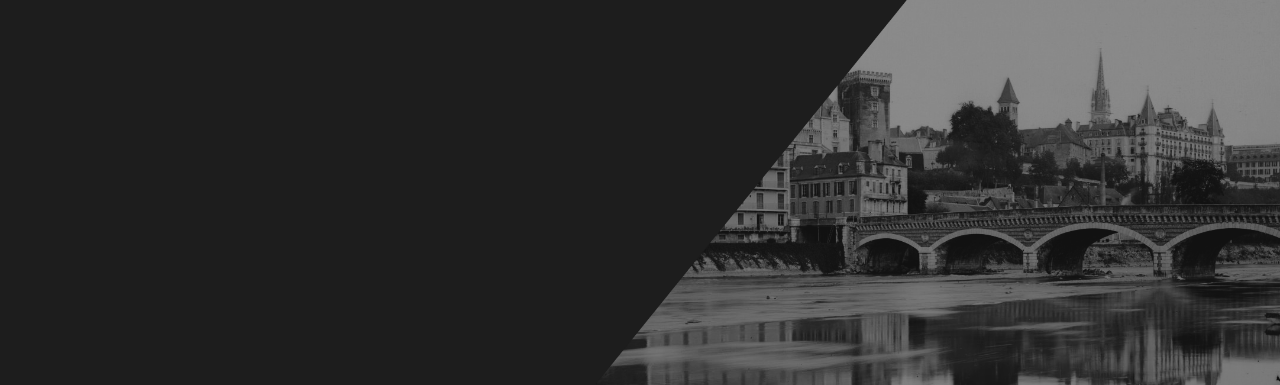
==== commit 9907ace7: "Add files via upload" ====
--- a/index.html
+++ b/index.html
@@ -2,54 +2,90 @@
 <html lang="en">
 <head>
     <meta charset="UTF-8">
-    <title>Portfoilo Site</title>
+    <title>RixAiledStudio</title>
     <link href="https://fonts.googleapis.com/css?family=Raleway100,300,300i,400,400i,500,700,900|Roboto:100,300,300i,400,400i,500,700,900" rel="stylesheet">
     <link rel="stylesheet" href="assets/css/bootstrap-grid.min.css">
+    <link rel="stylesheet" href="assets/css/main.css">
     <link rel="stylesheet" href="assets/css/fm.revealator.jquery.min.css">
-    <link rel="stylesheet" href="assets/css/main.css">
     <link rel="stylesheet" href="assets/css/media.css">
 </head>
 <body>
-    <header>
-        <ul class="revealator-slideright">
-            <li><a href="#">Home</a></li>
-            <li><a href="about-me.html">About Me</a></li>
-            <li><a href="#">Rewiews</a></li>
-            <li><a href="#">Submit</a></li>
-        </ul>
-        <h1 class="revealator-slideright">Hello my name Jack</h1>
-        <p class="header-text revealator-slideright">- I'm a photographer</p>
+    
+    <section class="nav-menu revealator-fade">
+        <a href="rus.html" class="col-lg-2 col-xs-2 button-lang"> 
+            <div class="language">
+                <h4 class="img-text">Eng</h4>
+                <img class="img-language" src="assets/img/eng.jpg" alt="#">
+            </div>
+        </a>      
+        <div id="menu" class="col-lg-10 col-xs-10">  
+            <ul class="menu">
+                <li><a href="#home" class="menu-txt" href="#">Home</a></li>
+                <li><a href="#about" class="menu-txt" href="#">About me</a></li>
+                <li><a href="#education" class="menu-txt" href="#">Education</a></li>
+                <li><a class="menu-txt" href="#">Skills</a></li>
+                <li><a class="menu-txt" href="#">Portfolio</a></li>
+                <li><a class="menu-txt" href="#">Rewiews</a></li>
+                <li><a class="menu-txt" href="#">Contact me</a></li>
+            </ul>
+        </div>     
+    </section>
+    
+    <header id="home">
+        <h1>I'm Jonn</h1>
+        <p class="header-text">I am a photographer</p>
     </header>
     
-    <section class="skills">
+    <section id="about" class="about-me">
+        <div class="container">  
+            <h2 class="about-h2 revealator-slideright">About me</h2>
+            <div class="about">
+                <img class="about-img revealator-slideright" src="assets/img/2.jpg" alt="#">
+                <p class="about-text revealator-slideright">Lorem ipsum dolor sit amet, consectetur adipisicing elit. Repudiandae neque quo, illum consectetur fugiat dicta qui ullam obcaecati hic ratione officia enim unde optio omnis incidunt, facilis at eveniet tempora voluptatibus corrupti doloribus eos animi quisquam dolore!</p>
+            </div>
+        </div>     
+    </section>
+      
+    <section id="education" class="education">
         <div class="container">
-            <h2 class="revealator-slideright">Skills</h2>
-            <div class="col-lg-4 item-skill revealator-zoomin">
-                <img class="skill-img" src="http://placehold.it/250x300" alt="#">
-                <p class="skill-text">Lorem ipsum dolor sit amet, consectetur adipisicing elit. Libero pariatur est tempore.</p>
-            </div>
-            <div class="col-lg-4 item-skill revealator-zoomin">
-                <img class="skill-img" src="http://placehold.it/250x300" alt="#">
-                <p class="skill-text">Lorem ipsum dolor sit amet, consectetur adipisicing elit. Libero pariatur est tempore.</p>
-            </div>
-            <div class="col-lg-4 item-skill revealator-zoomin">
-                <img class="skill-img" src="http://placehold.it/250x300" alt="#">
-                <p class="skill-text">Lorem ipsum dolor sit amet, consectetur adipisicing elit. Libero pariatur est tempore.</p>
-            </div>
+            <h2 class="education-h2 revealator-slideright">Education</h2>
+                <div class="row">
+                    <div class="revealator-zoomout col-lg-4 col-xs-4">
+                        <img class="job-img first" src="assets/img/3.png" alt="#">
+                        <h4 class="job">Newsman</h4>
+                    </div>
+                    <div class="revealator-zoomout col-lg-4 col-xs-4">
+                        <img class="job-img" src="assets/img/4.png" alt="#">
+                        <h4 class="job">Painter</h4>
+                    </div>
+                    <div class="revealator-zoomout col-lg-4 col-xs-4">
+                        <img class="job-img second" src="assets/img/5.png" alt="#">
+                        <h4 class="job">Designer</h4>
+                    </div>
+                </div>
         </div>
-    </section>
+    </section>  
+       
+    <script src="https://code.jquery.com/jquery-3.2.1.min.js"></script>
+    <script src="assets/js/fm.revealator.jquery.min.js"></script>
     
-    <section class="photos">
-        <div class="container">
-            <h2 class="revealator-slideright">Photos</h2>
-            <img class="revealator-zoomin photos-web" alt="#" src="http://placehold.it/600x420">
-            <img class="revealator-zoomin photos-web" alt="#" src="http://placehold.it/600x420">
-            <img class="revealator-zoomin photos-web" alt="#" src="http://placehold.it/600x420">
-        </div>
-    </section>
-    
-    <script src="https://code.jquery.com/jquery-2.2.4.js"></script>
-    
-    <script src="assets/js/fm.revealator.jquery.min.js"></script>
+    <script>
+    $(document).ready(function(){
+    $("#menu").on("click","a", function (event) {
+        //отменяем стандартную обработку нажатия по ссылке
+        event.preventDefault();
+ 
+        //забираем идентификатор бока с атрибута href
+        var id  = $(this).attr('href'),
+ 
+        //узнаем высоту от начала страницы до блока на который ссылается якорь
+            top = $(id).offset().top;
+         
+        //анимируем переход на расстояние - top за 1500 мс
+        $('body,html').animate({scrollTop: top}, 1500);
+    });
+});
+
+    </script>
 </body>
 </html>--- a/assets/css/main.css
+++ b/assets/css/main.css
@@ -1,10 +1,58 @@
-h1, h2, h3, h4, p, li, a, ul {
+h1, h2, h3, h4, p, a {
+    margin: 0;
     padding: 0;
+}
+
+.nav-menu {
+    position: fixed;
+    width: 100%;
+    background-color: rgba(29, 29, 29, 0.6);
+    height: 30px;
+}
+
+.language {
+    position: relative;
+    width: 90px;
+    height: 42px;
+    background-color: rgba(29, 29, 29, 0.6);
+    border-radius: 8px;
+    top: -16px;
+    left: -35px;
     margin: 0;
 }
 
-section {
-    padding: 30px 0;
+.img-language, .img-text {
+    position: relative;
+    display: inline-block;
+}
+
+.img-text {
+    font-family: 'Raleway';
+    font-weight: 500;
+    font-size: 17.85;
+    color: #fff;
+    margin-top: 18px;
+    margin-left: 25px;
+}
+
+.menu {
+    float: right;
+    margin: 5px 0 0 0;
+    padding: 0;
+}
+
+li {
+    list-style-type: none;
+    display: inline-block;
+    margin-right: 12px;
+}
+
+.menu-txt {
+    font-family: 'Roboto';
+    font-size: 12.8px;
+    font-weight: 300;
+    color: #fff;
+    text-transform: uppercase;
 }
 
 header {
@@ -13,71 +61,87 @@
 }
 
 h1 {
-    font-family: 'Roboto';
-    font-size: 45px;
-    font-weight: 500;
+    font-family: 'Raleway';
+    font-weight: 900;
+    font-size: 100px;
+    text-transform: uppercase;
     color: #fff;
-    padding: 570px 0 0 25px;
-    text-shadow: 2px 2px 14px #000;
 }
 
 h2 {
-    font-family: 'Roboto';
-    font-size: 45px;
-    font-weight: 700;
+    font-family: 'Raleway';
+    font-weight: 900;
+    font-size: 65px;
     text-transform: uppercase;
-}
-
-p {
-    font-family: 'Raleway';
-    font-size: 15px;
-    font-weight: 300;
+    color: #1d1d1d;
 }
 
 .header-text {
-    font-style: italic;
-    text-shadow: 2px 2px 7px #000;
+    font-family: 'Roboto';
+    font-weight: 200;
     font-size: 25px;
     color: #fff;
-    padding-left: 45px;
+    margin-left: 115px;
 }
 
-a {
-    font-family: 'Raleway';
-    font-size: 17px;
-    color: #fff;
-    font-weight: 300;  
+.about-h2 {
+    padding-bottom: 15px; 
 }
 
-ul {
-    float: right;
-    margin-right: 45px;
-    margin-top: 10px;
+.button-lang {
+    cursor: pointer;
 }
 
-li {
-    display: inline-block;
-    text-decoration: none;
-    margin-right: 10px;
+section {
+    padding: 60px 0;
 }
 
-.item-skill {
-    padding-top: 35px;
+.nav-menu {
+    padding: 0;
 }
 
-.skill-img {
-    position: relative;
-    display: block;
-    margin: 0 auto;
+.about-img {
+    float: left;
 }
 
-.skill-text {
-    position: relative;
-    display: block;
-    text-align: center;
+.about-text {
+    font-family: 'Roboto';
+    font-weight: 300;
+    font-size: 20px;
+    padding-left: 410px;
+    padding-top: 120px;
 }
 
-.photos-web {
+.education-h2 {
+    color: #fff;
+}
+
+.education {
+    background: #1d1d1d url(../img/6.png) no-repeat right top / contain;
+    background-size: contain;
+}
+
+.job-img {
     display: block;
-    margin: 20px auto;
+    width: 140px;
+    margin: 20px auto 0 auto;
+}
+
+.first {
+    width: 150px;
+    margin-top: 40px;
+}
+
+.second {
+    margin-top: 35px;
+}
+
+.job {
+    display: block;
+    font-family: 'Roboto';
+    font-weight: 400;
+    font-size: 20px;
+    color: #fff;
+    text-align: center;
+    margin-top: 17px;
 }--- a/assets/css/media.css
+++ b/assets/css/media.css
@@ -26,34 +26,80 @@
 /* Custom, iPhone Retina */
 @media only screen and (min-width : 320px) {
     h1 {
-        padding-top: 770px;
+    padding-top: 590px;
+    padding-left: 20px;
+    height: 690px;
+   
+}
+    .header-text {
+    margin-left: 120px;
+}
+    .about-text {
+        padding-top: 30px;
+        padding-left: 400px;
     }
 }
 
 /* Extra Small Devices, Phones */
 @media only screen and (min-width : 480px) {
     h1 {
-        padding-top: 770px;
+    padding-top: 590px;
+    padding-left: 20px;
+    height: 690px;
+}
+    .header-text {
+    margin-left: 120px;
+}
+    .about-text {
+        padding-top: 30px;
+        padding-left: 400px;
     }
 }
 
 /* Small Devices, Tablets */
 @media only screen and (min-width : 768px) {
     h1 {
-        padding-top: 770px;
+    padding-top: 590px;
+    padding-left: 20px;
+    height: 690px;
+}
+    .header-text {
+    margin-left: 120px;
+}
+    .about-text {
+        padding-top: 30px;
+        padding-left: 400px;
     }
 }
 
 /* Medium Devices, Desktops */
 @media only screen and (min-width : 992px) {
     h1 {
-        padding-top: 570px;
+    padding-top: 355px;
+    padding-left: 60px;
+    height: 455px;    
+}
+    .header-text {
+    margin-left: 160px;
+}
+    .about-text {
+        padding-top: 120px;
+        padding-left: 420px;
     }
 }
 
  /* Large Devices, Wide Screens */
 @media only screen and (min-width : 1200px) {
     h1 {
-        padding-top: 570px;
+    padding-top: 355px;
+    padding-left: 60px;
+    height: 455px;    
+}
+    .header-text {
+    margin-left: 160px;
+}
+    .about-text {
+        padding-top: 120px;
+        padding-left: 420px;
     }
 }